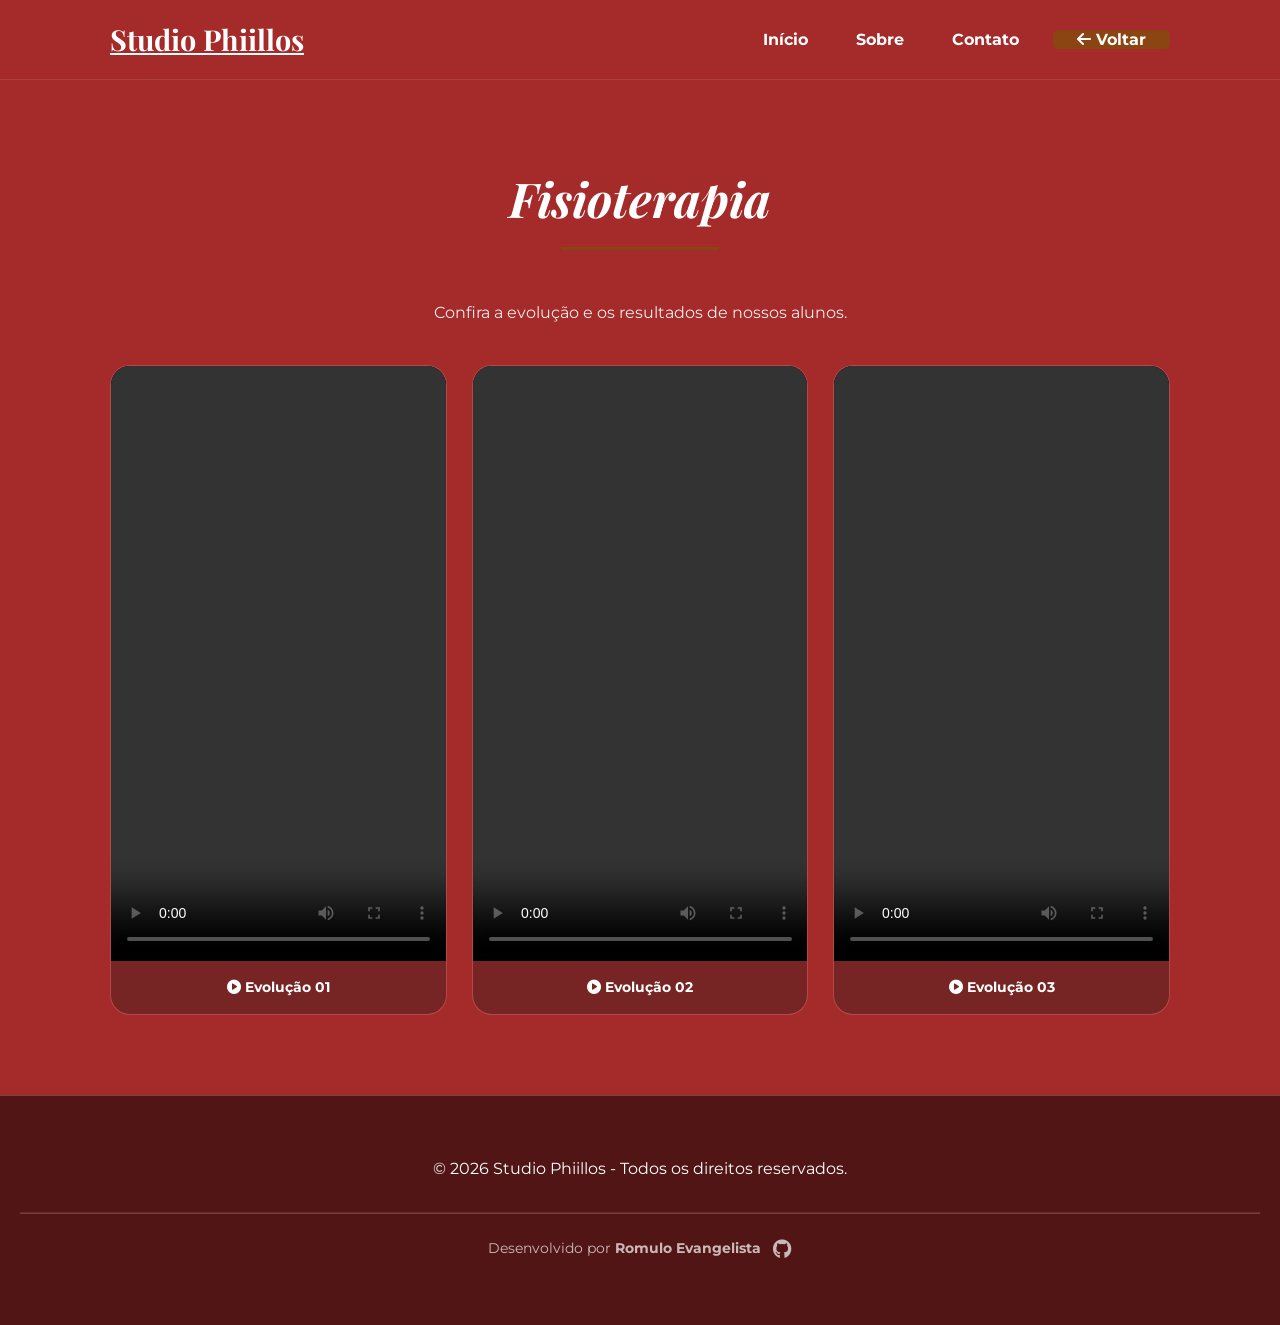
==== videos/fisioterapia.html @ fc635a55 "Alteracoes em todo o site" ====
<!DOCTYPE html>
<html lang="pt-br">
<head>
    <meta charset="UTF-8">
    <meta name="viewport" content="width=device-width, initial-scale=1.0">
    <title>Fisioterapia | Studio Phiillos</title>
    
    <link href="https://fonts.googleapis.com/css2?family=Montserrat:wght@400;700&family=Playfair+Display:ital,wght@0,700;1,700&display=swap" rel="stylesheet">
    <link rel="stylesheet" href="https://cdnjs.cloudflare.com/ajax/libs/font-awesome/6.4.2/css/all.min.css">
    <link rel="stylesheet" href="../style.css">
</head>

<body>
    <!-- NAVBAR -->
    <nav class="navbar">
        <div class="nav-container">
            <a href="../index.html" class="logo">Studio Phiillos</a>

            <!-- ✅ Menu hamburger adicionado -->
            <div class="menu-toggle" id="mobile-menu">
                <span class="bar"></span>
                <span class="bar"></span>
                <span class="bar"></span>
            </div>
            
            <ul class="nav-links">
                <li><a href="../index.html#inicio">Início</a></li>
                <li><a href="../index.html#sobre">Sobre</a></li>
                <li><a href="../index.html#contato">Contato</a></li>
                <li><a href="../index.html" class="btn-voltar"><i class="fas fa-arrow-left"></i> Voltar</a></li>
            </ul>
        </div>
    </nav>

    <main class="container">
        <h1 class="titulo-secao">Fisioterapia</h1>
        <p style="margin-bottom: 40px; opacity: 0.9;">Confira a evolução e os resultados de nossos alunos.</p>
        
        <div class="videos-grid">
            <div class="video-card">
                <video controls preload="metadata">
                    <source src="../arqvideos/fisio1.mp4" type="video/mp4">
                    Seu navegador não suporta vídeos.
                </video>
                <div class="video-info">
                    <p><i class="fas fa-play-circle"></i> Evolução 01</p>
                </div>
            </div>

            <div class="video-card">
                <video controls preload="metadata">
                    <source src="../arqvideos/fisio2.mp4" type="video/mp4">
                </video>
                <div class="video-info">
                    <!-- ✅ corrigido -->
                    <p><i class="fas fa-play-circle"></i> Evolução 02</p>
                </div>
            </div>

            <div class="video-card">
                <video controls preload="metadata">
                    <source src="../arqvideos/fisio3.mp4" type="video/mp4">
                </video>
                <div class="video-info">
                    <!-- ✅ corrigido -->
                    <p><i class="fas fa-play-circle"></i> Evolução 03</p>
                </div>
            </div>

            
          
            </div>
        </div>
    </main>

    <footer>
        <p>&copy; 2026 Studio Phiillos - Todos os direitos reservados.</p>
        </p>

        <hr style="opacity: 0.2; margin: 30px 0 20px 0;">
        <p style="font-size: 0.85rem; opacity: 0.7;">
            Desenvolvido por <strong>Romulo Evangelista</strong> 
            <a href="https://github.com/RomuloSEvangelista" target="_blank" style="color: white; margin-left: 8px; font-size: 1.2rem; vertical-align: middle;">
                <i class="fab fa-github"></i>
            </a>
        </p>
    </footer>

    <script src="../script.js"></script>
</body>
</html>
---- style.css ----
/* 1. CONFIGURAÇÕES GERAIS E VARIÁVEIS */
:root { 
    --vinho: #A52A2A; 
    --marrom: #8B4513; 
    --branco: #ffffff; 
    --preto-transparente: rgba(0, 0, 0, 0.4);
    --azul-google: #4285F4;
    --amarelo-google: #fbbc04;
}

* {
    box-sizing: border-box;
    margin: 0;
    padding: 0;
}

html {
    scroll-behavior: smooth;
    scroll-padding-top: 80px; /* Evita que a navbar cubra o título ao navegar */
}

body { 
    font-family: 'Montserrat', sans-serif; 
    background-color: var(--vinho); 
    color: var(--branco); 
    text-align: center;
    line-height: 1.6;
    overflow-x: hidden;
}

/* 2. NAVBAR E MENU */
.navbar {
    background-color: var(--vinho);
    height: 80px;
    display: flex;
    justify-content: center;
    align-items: center;
    position: sticky;
    top: 0;
    z-index: 1000;
    border-bottom: 1px solid rgba(255,255,255,0.1);
}

.nav-container {
    display: flex;
    justify-content: space-between;
    align-items: center;
    width: 100%;
    max-width: 1100px;
    padding: 0 20px;
}

.logo {
    color: var(--branco);
    font-family: 'Playfair Display', serif;
    font-size: 1.8rem;
    font-weight: bold;
}

.nav-links {
    display: flex;
    list-style: none;
}

.nav-links a {
    color: var(--branco);
    text-decoration: none;
    padding: 0 1.5rem;
    font-weight: 700;
    transition: 0.3s;
}

.nav-links a:hover { 
    color: var(--marrom); 
}

.menu-toggle {
    display: none;
}

/* 3. SEÇÃO HERO (CAPA) */
.hero { 
    background: url('img/capa.png') no-repeat center center; 
    background-size: cover;
    height: 80vh;
    min-height: 400px;
    width: 100%; 
    box-shadow: inset 0 0 150px rgba(0,0,0,0.6);
    display: block;
}

/* 4. BOTÃO WHATSAPP (CTA) */
.cta-container {
    background-color: var(--preto-transparente);
    padding: 40px 20px;
}

.btn-whatsapp { 
    background-color: var(--marrom); 
    color: var(--branco); 
    padding: 18px 40px; 
    text-decoration: none; 
    border-radius: 50px; 
    display: inline-block; 
    text-transform: uppercase; 
    border: 2px solid var(--branco);
    font-weight: bold;
    letter-spacing: 1px;
    transition: 0.3s ease;
}

.btn-whatsapp:hover { 
    background-color: var(--branco); 
    color: var(--vinho); 
    transform: scale(1.05); 
}

/* 5. CONTEÚDO PRINCIPAL E CARDS */
.container { 
    max-width: 1100px; 
    margin: auto; 
    padding: 80px 20px; 
}

.card-instrutor { 
    background: rgba(255, 255, 255, 0.1); 
    padding: 40px; 
    border-radius: 30px; 
    display: flex; 
    flex-wrap: wrap; 
    gap: 30px; 
    align-items: center; 
    text-align: left; 
    border: 1px solid rgba(255, 255, 255, 0.15);
    margin-bottom: 80px;
    backdrop-filter: blur(5px);
}

.instrutor-foto { 
    width: 200px; 
    height: 200px; 
    border-radius: 50%; 
    border: 6px solid var(--marrom); 
    object-fit: cover; 
}

.instrutor-texto h2 { 
    font-family: 'Playfair Display', serif; 
    font-size: 2.5rem; 
    margin-bottom: 15px; 
}

.insta-btn {
    font-size: 3.5rem;
    color: var(--branco);
    transition: 0.3s;
    margin-top: 10px;
    display: inline-block;
}

.insta-btn:hover { 
    color: #f09433; 
    transform: rotate(10deg); 
}

/* 6. DEPOIMENTOS E GRID DE VÍDEOS */
.titulo-secao { 
    font-family: 'Playfair Display', serif; 
    font-size: 3rem; 
    font-style: italic;
    margin-bottom: 50px; 
    position: relative;
    display: inline-block;
}

.titulo-secao::after {
    content: "";
    display: block;
    width: 60%;
    height: 3px;
    background: var(--marrom);
    margin: 10px auto 0;
}

.videos-grid { 
    display: grid;
    grid-template-columns: repeat(auto-fit, minmax(320px, 1fr));
    gap: 25px; 
    justify-items: center;
}

/* 7. ESTILO AVALIAÇÕES GOOGLE */
.google-reviews {
    background-color: rgba(255, 255, 255, 0.05);
    padding: 80px 20px;
    margin-top: 50px;
}

.google-card {
    background: white;
    color: #333;
    max-width: 600px; /* Largura otimizada para o selo */
    margin: 0 auto;
    padding: 30px;
    border-radius: 20px;
    box-shadow: 0 10px 30px rgba(0,0,0,0.3);
    transition: 0.3s;
    text-align: center;
}

.google-card:hover {
    transform: translateY(-5px);
}

.google-badge-img {
    width: 100%;
    max-width: 680px; 
    height: auto;
    margin: 0 auto 30px auto;
    display: block;
    border-radius: 15px;
    transition: transform 0.3s ease; /* Efeito suave ao passar o mouse */
    filter: drop-shadow(0 5px 15px rgba(0,0,0,0.1));
}
.google-badge-img:hover {
    transform: scale(1.02); /* Leve zoom ao passar o mouse */
}
.google-card {
    background: white;
    color: #333;
    max-width: 750px; /* Aumentado de 600px para 750px para dar respiro à imagem */
    margin: 0 auto;
    padding: 40px;    /* Mais preenchimento para um visual premium */
    border-radius: 25px;
    box-shadow: 0 15px 40px rgba(0,0,0,0.3);
    transition: 0.3s;
    text-align: center;
}

.google-info {
    display: flex;
    flex-direction: column;
    align-items: center;
    gap: 10px;
    margin-bottom: 15px;
}

.stars {
    color: var(--amarelo-google);
    font-size: 1.4rem;
}

.nota {
    font-weight: bold;
    font-size: 1.2rem;
    color: #555;
}

.google-text {
    font-style: italic;
    font-size: 1.1rem;
    color: #444;
    margin-bottom: 25px;
}

.btn-google {
    background-color: var(--azul-google);
    color: white;
    padding: 12px 25px;
    text-decoration: none;
    border-radius: 8px;
    font-weight: bold;
    display: inline-block;
    transition: 0.3s;
}

.btn-google:hover {
    background-color: #357abd;
    box-shadow: 0 4px 12px rgba(66, 133, 244, 0.3);
}
@media screen and (max-width: 768px) {
    /* ... outros estilos mobile ... */

    .google-badge-img {
        max-width: 95%; /* Quase largura total no celular */
        margin-bottom: 15px;
    }
    
    .google-card {
        padding: 20px; /* Reduz o padding para a imagem aparecer maior no celular */
    }
}
/* 8. RODAPÉ */
footer { 
    padding: 60px 20px; 
    background: rgba(0,0,0,0.5); 
    border-top: 1px solid rgba(255,255,255,0.2); 
}

footer a:hover .fa-github {
    color: var(--marrom);
    transform: scale(1.2);
}

/* 9. RESPONSIVIDADE (MOBILE) */
@media screen and (max-width: 768px) {
    /* Hero e Navbar */
    .hero {
        height: 50vh;
        background-attachment: scroll;
    }

    .nav-links {
        position: fixed;
        right: -100%;
        top: 0;
        height: 100vh;
        width: 70%;
        background: var(--vinho);
        flex-direction: column;
        justify-content: center;
        transition: 0.4s ease-in-out;
        box-shadow: -5px 0 15px rgba(0,0,0,0.3);
        z-index: 999;
    }

    .nav-links.active {
        right: 0;
    }

    .nav-links li {
        margin: 20px 0;
    }

    .menu-toggle {
        display: block;
        cursor: pointer;
        z-index: 1001;
    }

    .bar {
        width: 25px;
        height: 3px;
        background: var(--branco);
        margin: 5px;
        transition: 0.3s;
        display: block;
    }

    /* Animação X do hamburger */
    .menu-toggle.is-active .bar:nth-child(2) { opacity: 0; }
    .menu-toggle.is-active .bar:nth-child(1) { transform: translateY(8px) rotate(45deg); }
    .menu-toggle.is-active .bar:nth-child(3) { transform: translateY(-8px) rotate(-45deg); }

    /* Conteúdo Mobile */
    .card-instrutor { text-align: center; justify-content: center; }
    .instrutor-texto h2 { font-size: 2rem; }
    .titulo-secao { font-size: 2.2rem; }

    .google-badge-img {
        max-width: 90%;
    }
}

/* Ajuste para os cards de vídeo locais */
.video-card {
    background: rgba(255, 255, 255, 0.05);
    border-radius: 20px;
    overflow: hidden;
    border: 1px solid rgba(255, 255, 255, 0.1);
    transition: 0.3s ease;
    width: 100%;
}

.video-card:hover {
    transform: translateY(-8px);
    border-color: var(--marrom);
    background: rgba(255, 255, 255, 0.1);
}

.video-card video {
    width: 100%;
    display: block;
    aspect-ratio: 9 / 16; /* Formato vertical (Reels) */
    object-fit: cover;
    background: #000;
}

.video-info {
    padding: 15px;
    text-align: center;
    background: rgba(0, 0, 0, 0.3);
}

.video-info p {
    font-size: 0.9rem;
    font-weight: bold;
    color: var(--branco);
    margin: 0;
}

/* Botão especial de voltar na navbar */
.btn-voltar {
    background: var(--marrom);
    border-radius: 5px;
    margin-left: 10px !important;
}

.btn-voltar:hover {
    background: var(--branco) !important;
    color: var(--vinho) !important;
}
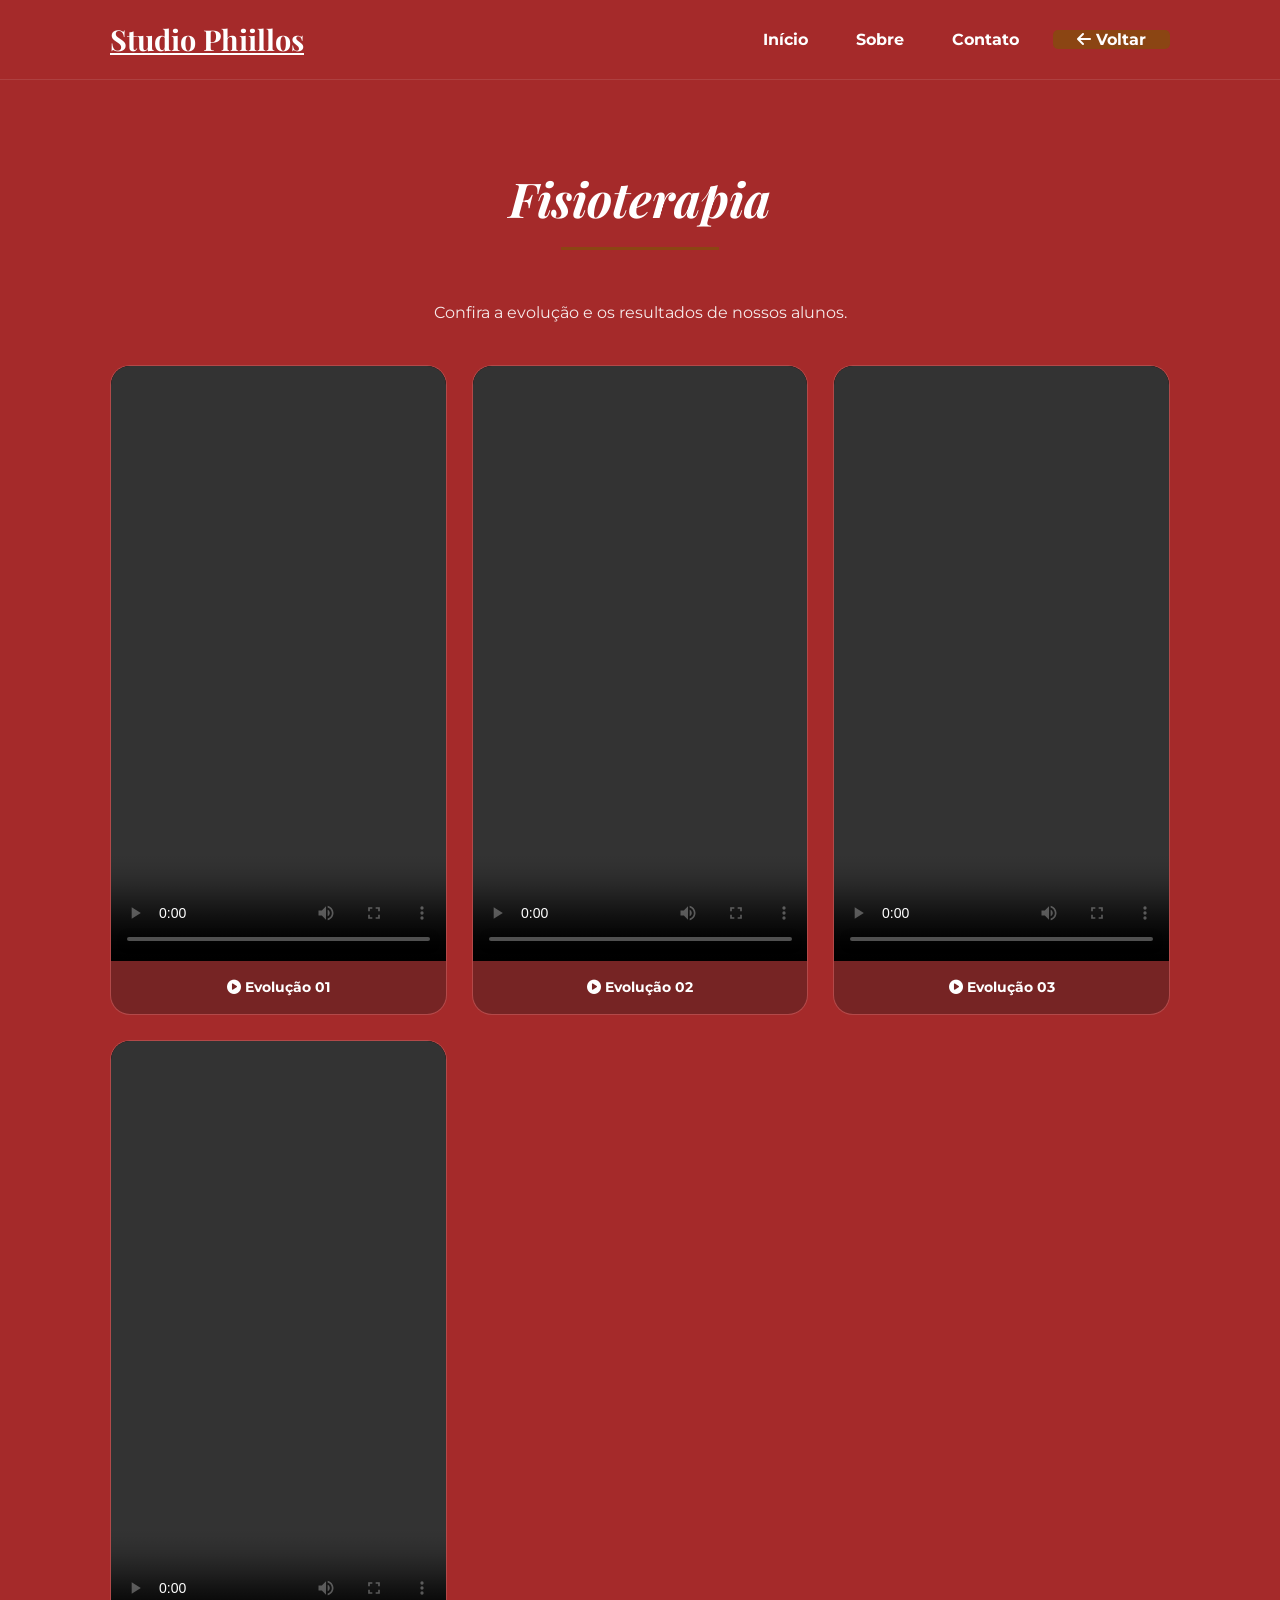
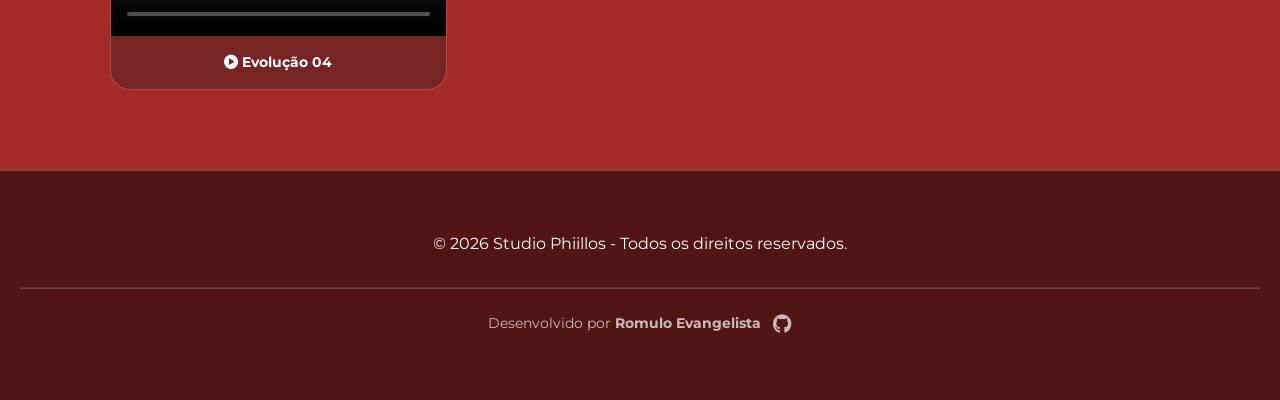
==== commit d10a2327: "video 4 fisio" ====
--- a/videos/fisioterapia.html
+++ b/videos/fisioterapia.html
@@ -66,6 +66,15 @@
                     <p><i class="fas fa-play-circle"></i> Evolução 03</p>
                 </div>
             </div>
+            <div class="video-card">
+                <video controls preload="metadata">
+                    <source src="../arqvideos/fisio4.mp4" type="video/mp4">
+                </video>
+                <div class="video-info">
+                    <!-- ✅ corrigido -->
+                    <p><i class="fas fa-play-circle"></i> Evolução 04</p>
+                </div>
+            </div>
 
             
           
--- a/style.css
+++ b/style.css
@@ -228,7 +228,7 @@
 .google-card {
     background: white;
     color: #333;
-    max-width: 750px; /* Aumentado de 600px para 750px para dar respiro à imagem */
+    max-width: 350px; /* Aumentado de 600px para 750px para dar respiro à imagem */
     margin: 0 auto;
     padding: 40px;    /* Mais preenchimento para um visual premium */
     border-radius: 25px;
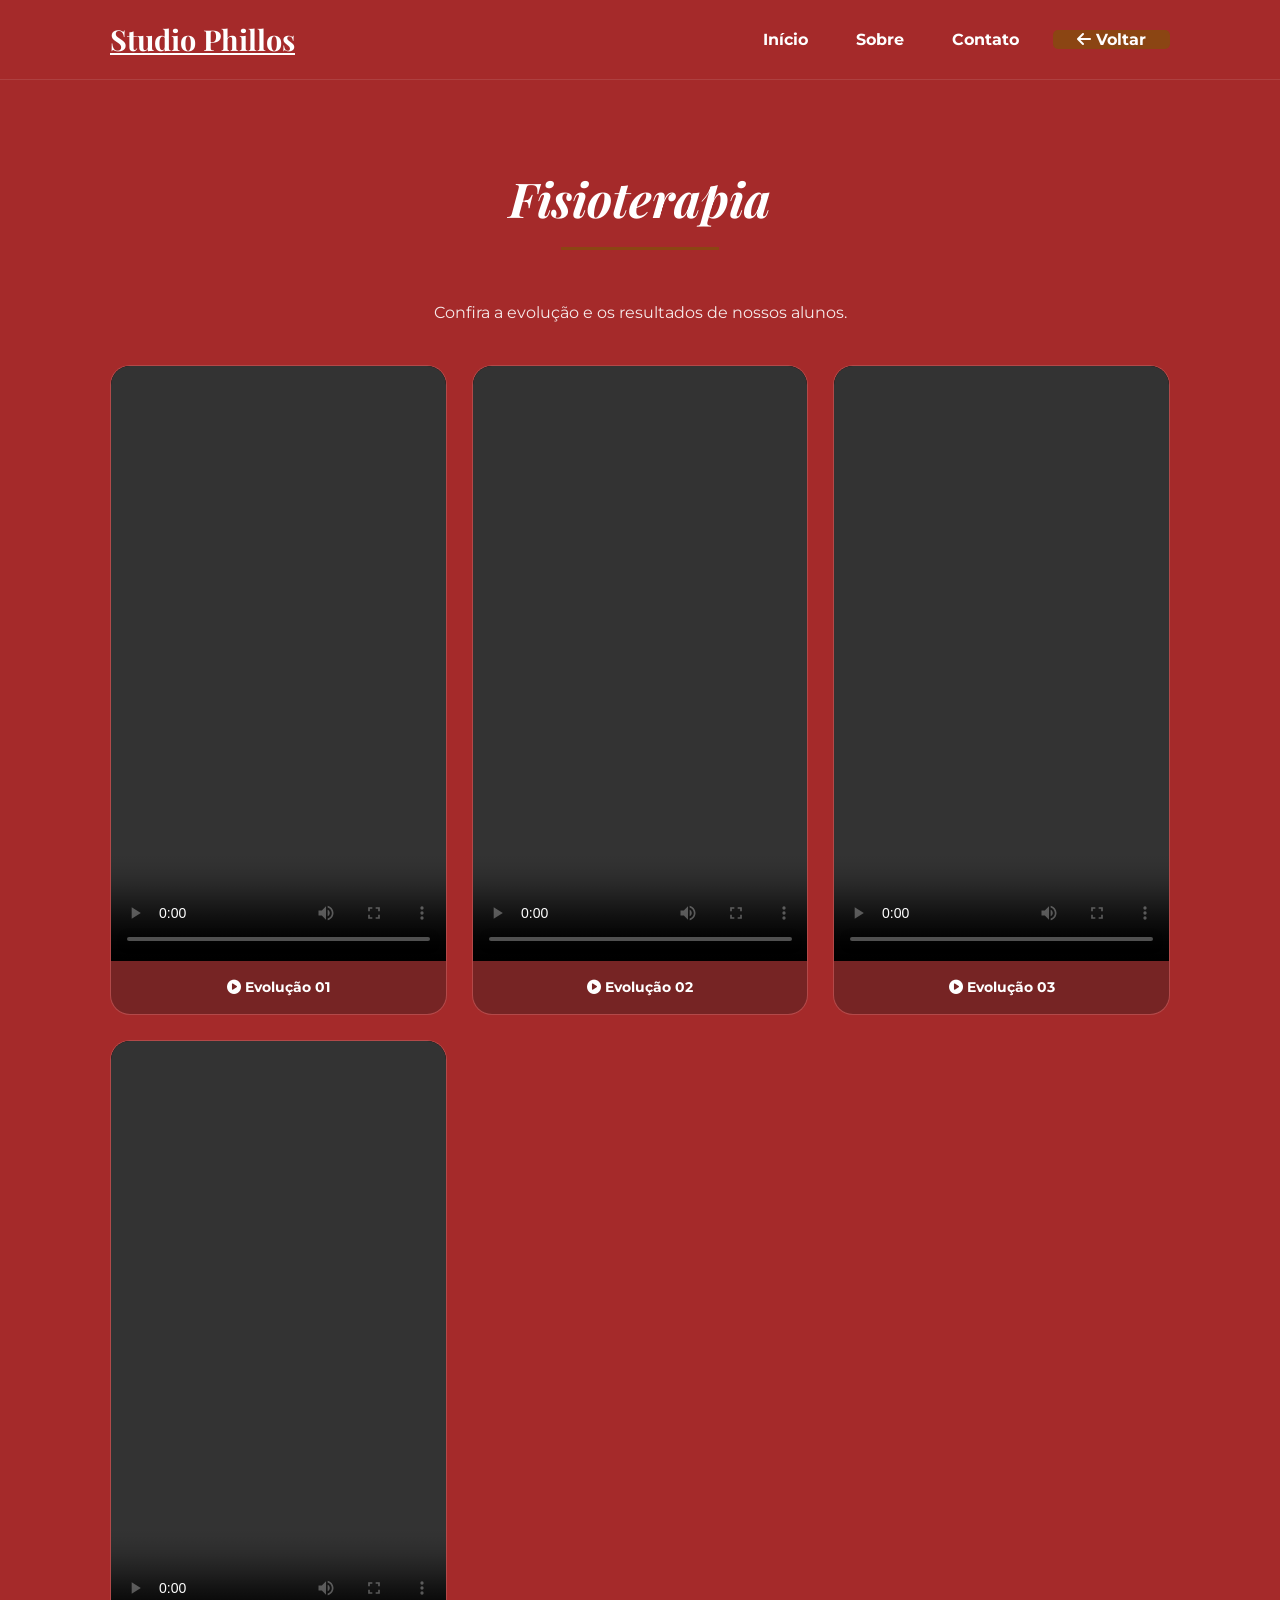
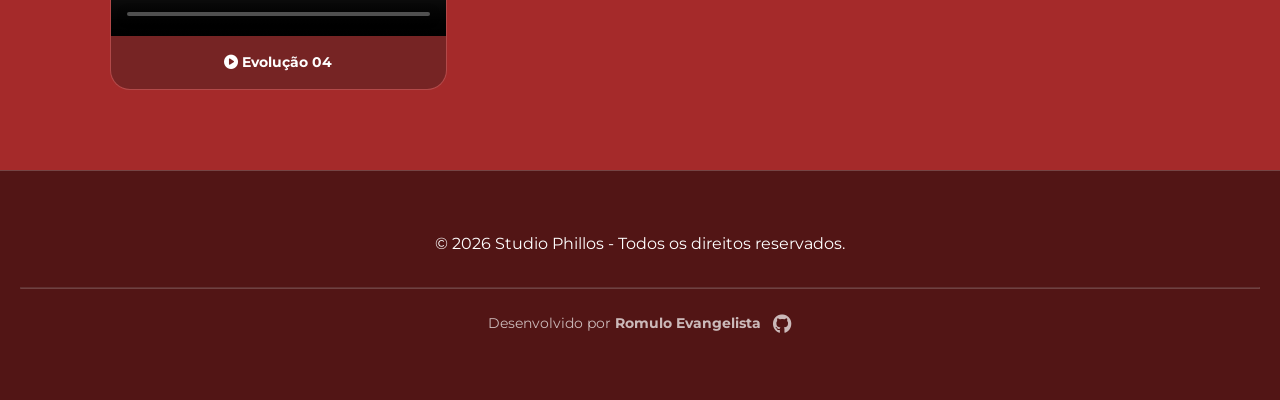
==== commit d7f380c3: "." ====
--- a/videos/fisioterapia.html
+++ b/videos/fisioterapia.html
@@ -3,7 +3,7 @@
 <head>
     <meta charset="UTF-8">
     <meta name="viewport" content="width=device-width, initial-scale=1.0">
-    <title>Fisioterapia | Studio Phiillos</title>
+    <title>Fisioterapia | Studio Phillos</title>
     
     <link href="https://fonts.googleapis.com/css2?family=Montserrat:wght@400;700&family=Playfair+Display:ital,wght@0,700;1,700&display=swap" rel="stylesheet">
     <link rel="stylesheet" href="https://cdnjs.cloudflare.com/ajax/libs/font-awesome/6.4.2/css/all.min.css">
@@ -14,7 +14,7 @@
     <!-- NAVBAR -->
     <nav class="navbar">
         <div class="nav-container">
-            <a href="../index.html" class="logo">Studio Phiillos</a>
+            <a href="../index.html" class="logo">Studio Phillos</a>
 
             <!-- ✅ Menu hamburger adicionado -->
             <div class="menu-toggle" id="mobile-menu">
@@ -83,7 +83,7 @@
     </main>
 
     <footer>
-        <p>&copy; 2026 Studio Phiillos - Todos os direitos reservados.</p>
+        <p>&copy; 2026 Studio Phillos - Todos os direitos reservados.</p>
         </p>
 
         <hr style="opacity: 0.2; margin: 30px 0 20px 0;">
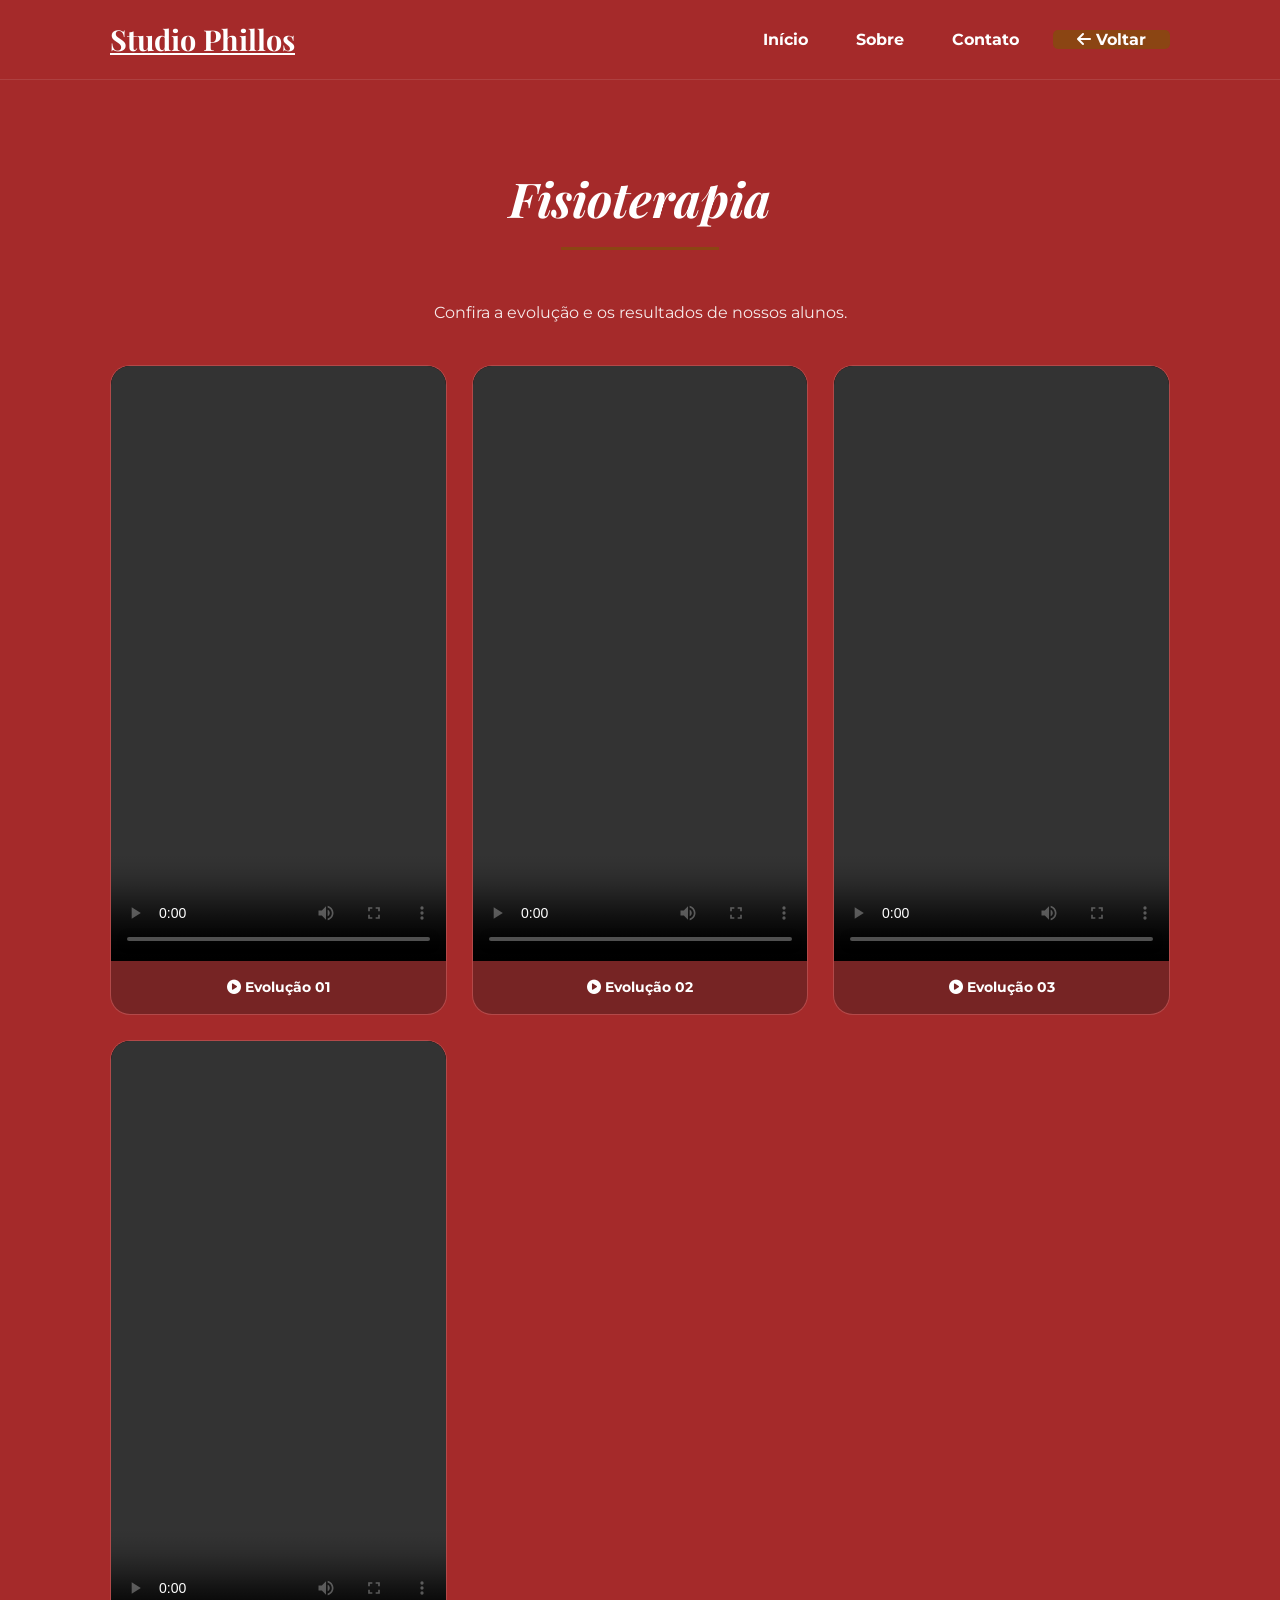
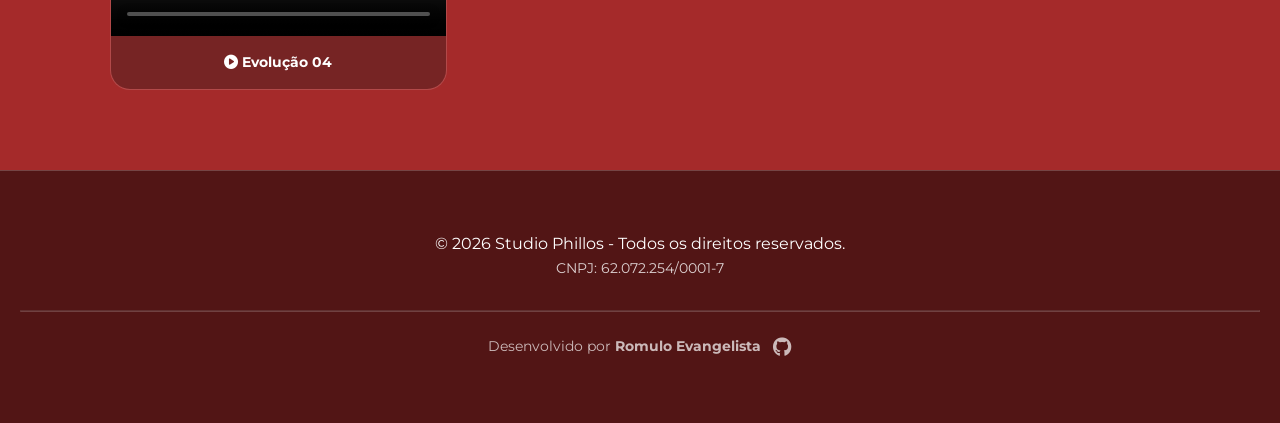
==== commit 352b61ef: "footer" ====
--- a/videos/fisioterapia.html
+++ b/videos/fisioterapia.html
@@ -84,6 +84,7 @@
 
     <footer>
         <p>&copy; 2026 Studio Phillos - Todos os direitos reservados.</p>
+        <p style="font-size: 0.9rem; opacity: 0.8; margin-bottom: 15px;">CNPJ: 62.072.254/0001-7</p>
         </p>
 
         <hr style="opacity: 0.2; margin: 30px 0 20px 0;">
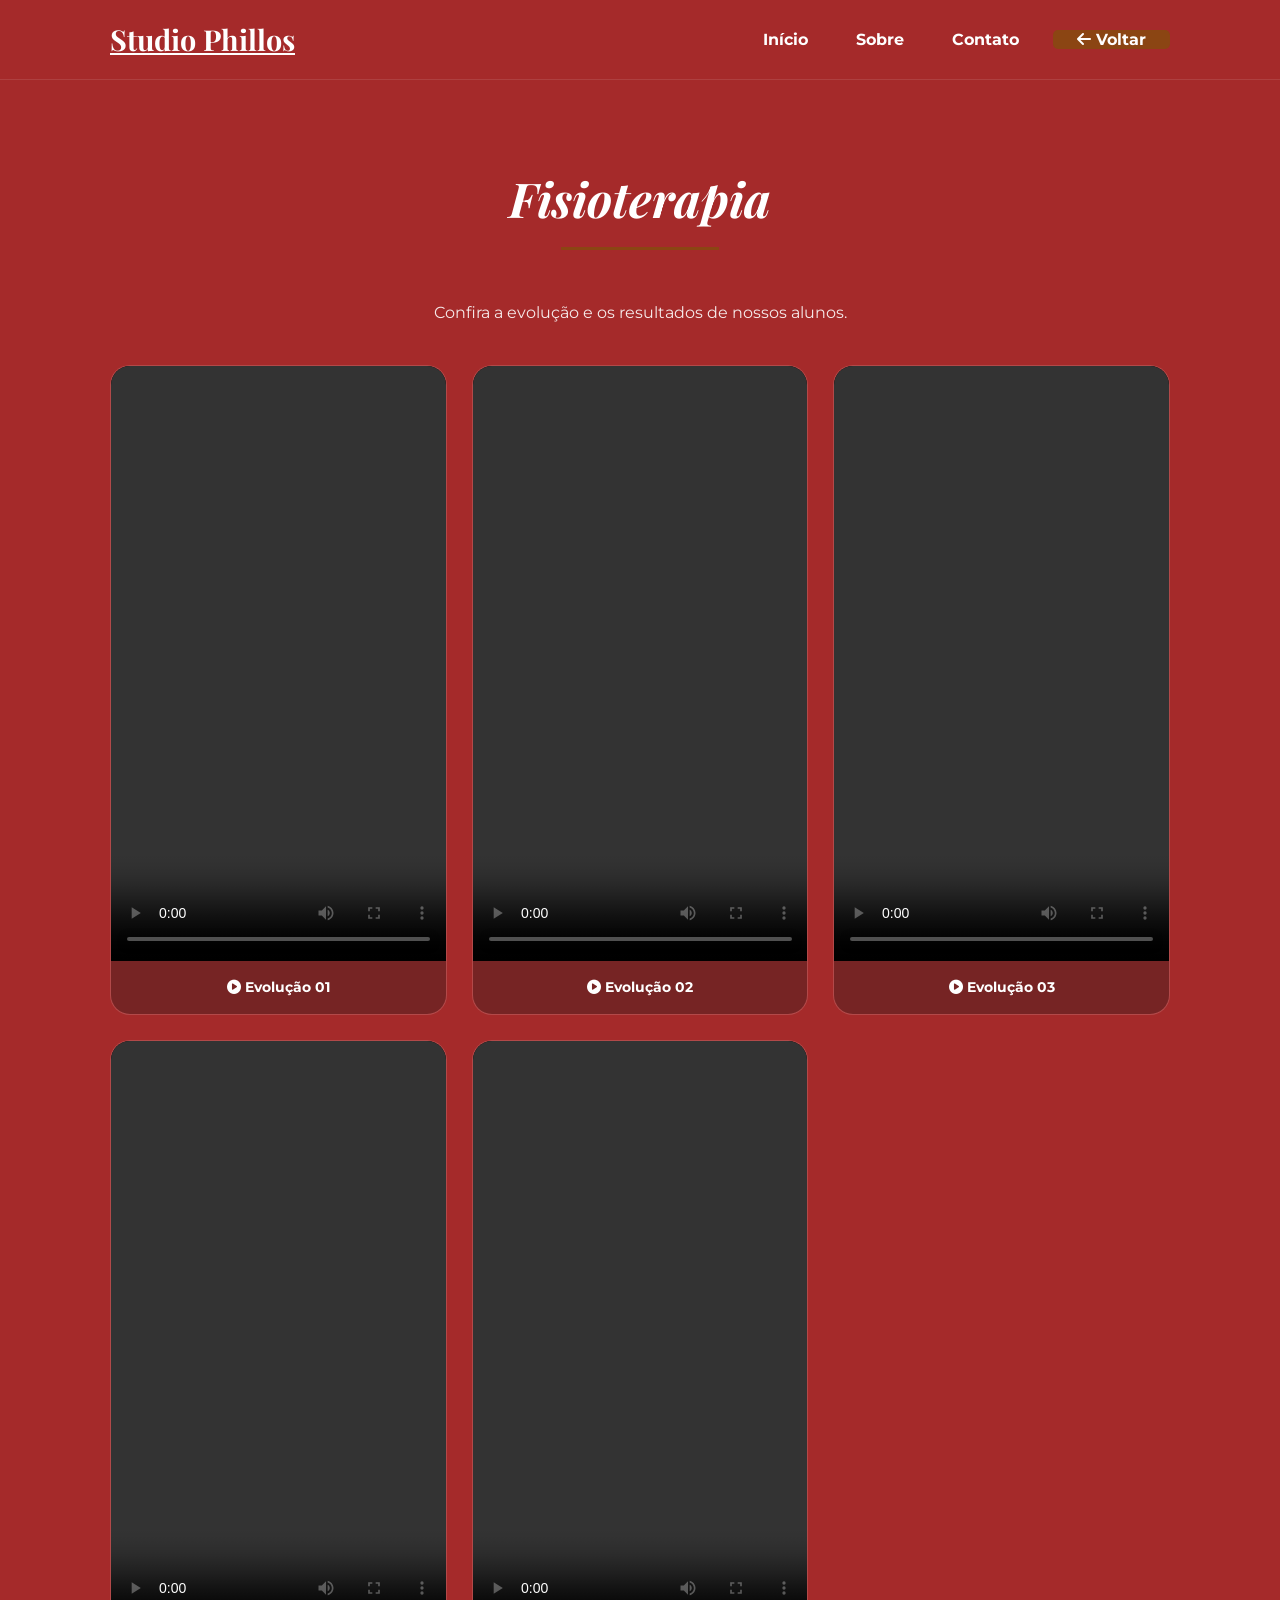
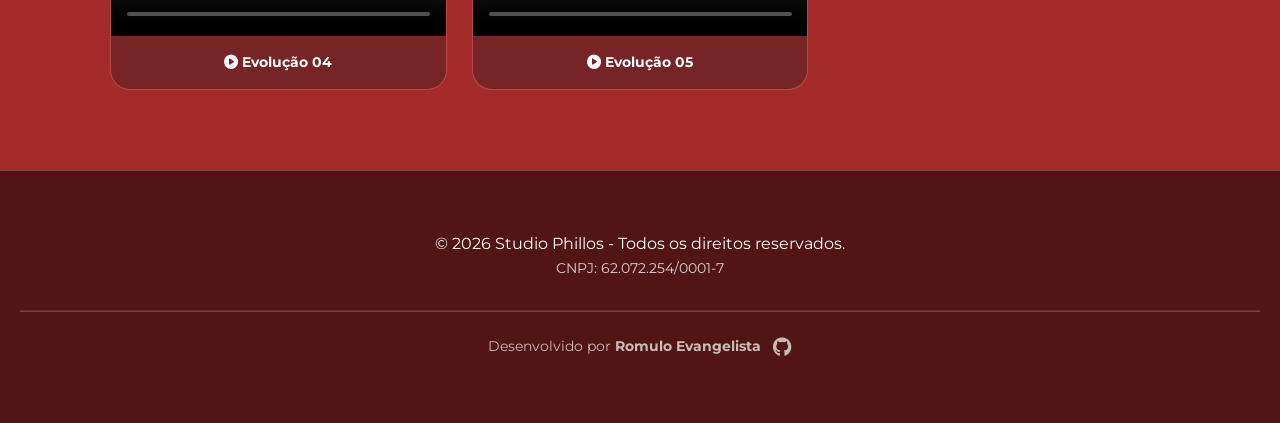
==== commit 91108ad8: "Update fisioterapia.html" ====
--- a/videos/fisioterapia.html
+++ b/videos/fisioterapia.html
@@ -5,6 +5,7 @@
     <meta name="viewport" content="width=device-width, initial-scale=1.0">
     <title>Fisioterapia | Studio Phillos</title>
     
+    <link rel="icon" type="image/png" href="../img/favicon.png">
     <link href="https://fonts.googleapis.com/css2?family=Montserrat:wght@400;700&family=Playfair+Display:ital,wght@0,700;1,700&display=swap" rel="stylesheet">
     <link rel="stylesheet" href="https://cdnjs.cloudflare.com/ajax/libs/font-awesome/6.4.2/css/all.min.css">
     <link rel="stylesheet" href="../style.css">
@@ -16,7 +17,6 @@
         <div class="nav-container">
             <a href="../index.html" class="logo">Studio Phillos</a>
 
-            <!-- ✅ Menu hamburger adicionado -->
             <div class="menu-toggle" id="mobile-menu">
                 <span class="bar"></span>
                 <span class="bar"></span>
@@ -37,47 +37,44 @@
         <p style="margin-bottom: 40px; opacity: 0.9;">Confira a evolução e os resultados de nossos alunos.</p>
         
         <div class="videos-grid">
+            <!-- Vídeo 01 -->
             <div class="video-card">
                 <video controls preload="metadata">
                     <source src="../arqvideos/fisio1.mp4" type="video/mp4">
-                    Seu navegador não suporta vídeos.
                 </video>
-                <div class="video-info">
-                    <p><i class="fas fa-play-circle"></i> Evolução 01</p>
-                </div>
+                <div class="video-info"><p><i class="fas fa-play-circle"></i> Evolução 01</p></div>
             </div>
 
+            <!-- Vídeo 02 -->
             <div class="video-card">
                 <video controls preload="metadata">
                     <source src="../arqvideos/fisio2.mp4" type="video/mp4">
                 </video>
-                <div class="video-info">
-                    <!-- ✅ corrigido -->
-                    <p><i class="fas fa-play-circle"></i> Evolução 02</p>
-                </div>
+                <div class="video-info"><p><i class="fas fa-play-circle"></i> Evolução 02</p></div>
             </div>
 
+            <!-- Vídeo 03 -->
             <div class="video-card">
                 <video controls preload="metadata">
                     <source src="../arqvideos/fisio3.mp4" type="video/mp4">
                 </video>
-                <div class="video-info">
-                    <!-- ✅ corrigido -->
-                    <p><i class="fas fa-play-circle"></i> Evolução 03</p>
-                </div>
+                <div class="video-info"><p><i class="fas fa-play-circle"></i> Evolução 03</p></div>
             </div>
+
+            <!-- Vídeo 04 -->
             <div class="video-card">
                 <video controls preload="metadata">
                     <source src="../arqvideos/fisio4.mp4" type="video/mp4">
                 </video>
-                <div class="video-info">
-                    <!-- ✅ corrigido -->
-                    <p><i class="fas fa-play-circle"></i> Evolução 04</p>
-                </div>
+                <div class="video-info"><p><i class="fas fa-play-circle"></i> Evolução 04</p></div>
             </div>
 
-            
-          
+            <!-- NOVO: Vídeo 05 -->
+            <div class="video-card">
+                <video controls preload="metadata">
+                    <source src="../arqvideos/fisio5.mp4" type="video/mp4">
+                </video>
+                <div class="video-info"><p><i class="fas fa-play-circle"></i> Evolução 05</p></div>
             </div>
         </div>
     </main>
@@ -85,8 +82,6 @@
     <footer>
         <p>&copy; 2026 Studio Phillos - Todos os direitos reservados.</p>
         <p style="font-size: 0.9rem; opacity: 0.8; margin-bottom: 15px;">CNPJ: 62.072.254/0001-7</p>
-        </p>
-
         <hr style="opacity: 0.2; margin: 30px 0 20px 0;">
         <p style="font-size: 0.85rem; opacity: 0.7;">
             Desenvolvido por <strong>Romulo Evangelista</strong> 
--- a/style.css
+++ b/style.css
@@ -226,7 +226,7 @@
     transform: scale(1.02); /* Leve zoom ao passar o mouse */
 }
 .google-card {
-    background: white;
+    background: rgb(233, 195, 195);
     color: #333;
     max-width: 350px; /* Aumentado de 600px para 750px para dar respiro à imagem */
     margin: 0 auto;
@@ -265,7 +265,7 @@
 
 .btn-google {
     background-color: var(--azul-google);
-    color: white;
+    color: rgb(255, 255, 255);
     padding: 12px 25px;
     text-decoration: none;
     border-radius: 8px;
